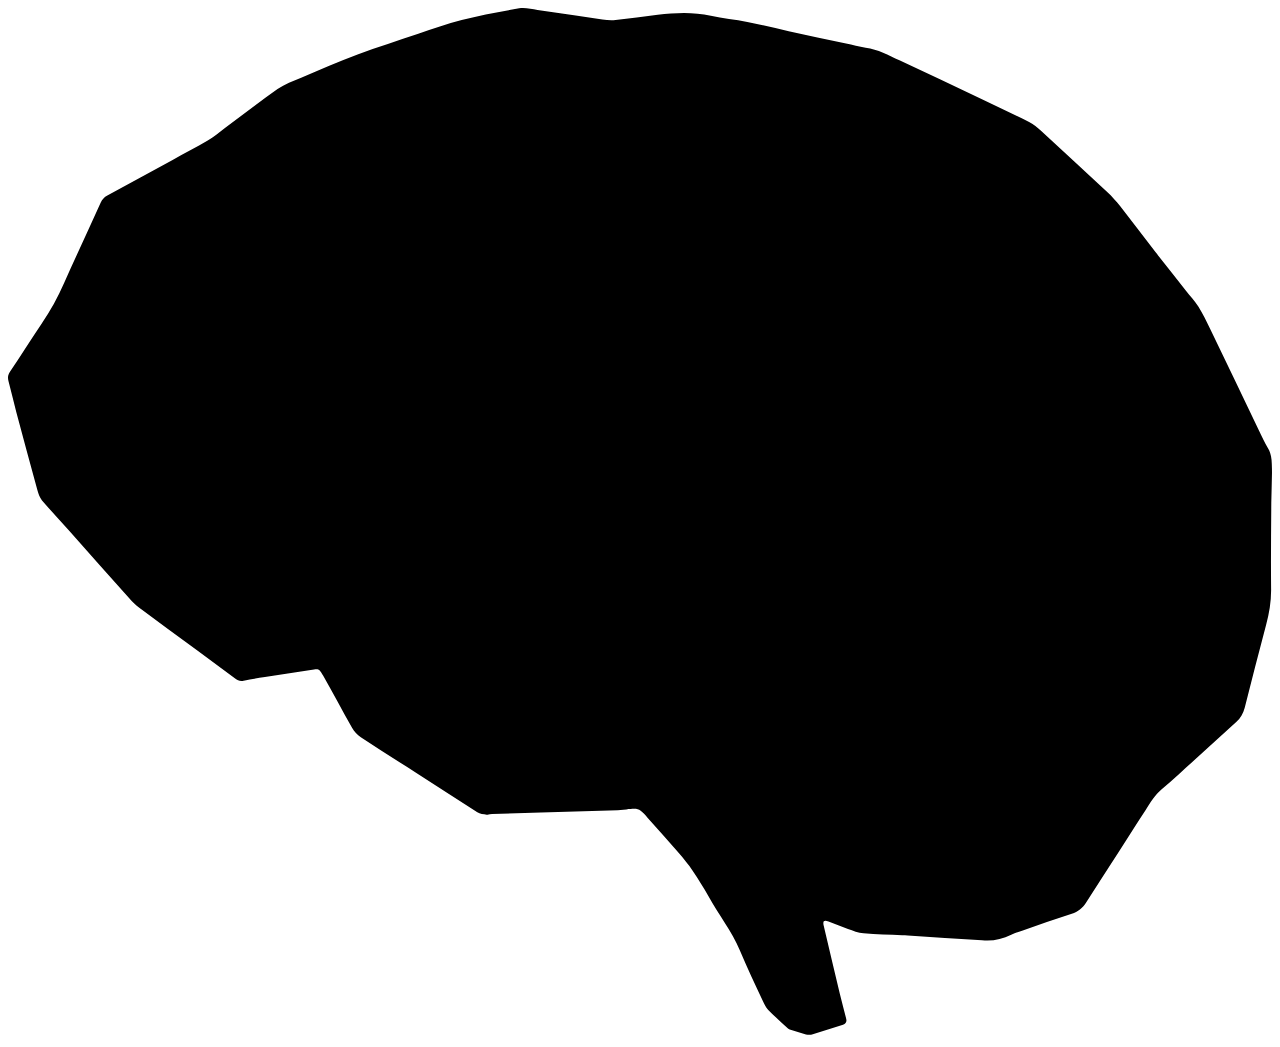
==== aMRI/dump/index.html @ 744f6b7a "started aMRI" ====
<!DOCTYPE html>
<html lang="en">
  <head>
    <meta charset="UTF-8" />
    <meta name="viewport" content="width=device-width, initial-scale=1.0" />
    <title>Document</title>
    <link rel="stylesheet" href="css/style.css" />
    <script src="js/script.js"></script>
  </head>
  <body>
    <div id="aMRI-prompt-container">
      <!-- <form action="/action_page.php" method="get" id="aMRI-prompt-form">
        <label for="amri-prompt">How are you feeling today?</label>
        <input type="text" id="amri-prompt" name="amri-prompt" />
        <input type="submit" value="Submit" />
      </form> -->
    </div>
    <div id="aMRI-canvas-prompt-container"></div>

    <div id="aMRI-canvas">
      <div id="svg-brain-container">
        <?xml version="1.0" encoding="UTF-8"?>
        <svg
          id="svg-brain"
          id="Layer_1"
          data-name="Layer 1"
          xmlns="http://www.w3.org/2000/svg"
          preserveAspectRatio="xMidYMid meet"
          viewBox="0 0 999.62 812"
          height="100%"
          width="100%"
        >
          <g id="_8nF1Rr" data-name="8nF1Rr">
            <g>
              <path
                class="cls-1"
                d="m770.26,737.24c-19.58-1.26-39.17-2.52-58.75-3.77-1.43-.09-2.87-.09-4.3-.15-10.21-.46-20.45-.66-30.63-1.53-4.17-.36-8.28-2-12.3-3.4-5.19-1.81-10.22-4.08-15.41-5.91-3.63-1.28-4.61-.33-3.76,3.31,4.18,17.82,8.37,35.63,12.63,53.43,1.61,6.71,3.41,13.37,5.13,20.06.61,2.36-.08,3.97-2.51,4.74-7.96,2.54-15.88,5.19-23.87,7.6-1.69.51-3.73.52-5.44.09-4.33-1.08-8.57-2.52-12.83-3.86-.57-.18-1.15-.51-1.59-.92-5.23-4.89-10.57-9.67-15.57-14.78-1.8-1.84-2.99-4.4-4.1-6.8-6.13-13.31-12.45-26.55-18.14-40.04-6.48-15.36-16.9-28.34-24.85-42.81-3.82-6.96-8.08-13.69-12.53-20.27-3.31-4.89-7.06-9.51-10.93-13.98-8.03-9.25-16.33-18.25-24.4-27.46-6.93-7.91-6.95-7.98-17.16-7-4.47.43-8.95.82-13.44.96-18,.56-36.01.99-54.02,1.51-12.89.37-25.78.81-38.66,1.25-1.42.05-2.88.62-4.24.41-2.53-.39-5.37-.59-7.43-1.89-16.05-10.14-31.93-20.56-47.9-30.83-14.75-9.49-29.61-18.79-44.25-28.45-2.78-1.83-5.27-4.64-6.93-7.55-7.8-13.66-15.15-27.57-22.9-41.26-3.27-5.78-3.55-5.44-9.78-4.4-12.04,2.01-24.14,3.73-36.2,5.61-5.63.88-11.32,1.55-16.84,2.88-2.84.69-4.7-.18-6.73-1.69-10.31-7.66-20.62-15.32-30.96-22.94-14.95-11.01-29.96-21.93-44.85-33.02-2.77-2.06-5.27-4.56-7.58-7.14-15.94-17.83-31.77-35.76-47.67-53.61-7.2-8.09-14.66-15.95-21.67-24.2-1.87-2.2-2.89-5.32-3.68-8.2-5.66-20.58-11.2-41.19-16.69-61.82-2.14-8.05-3.97-16.19-6.13-24.23-.74-2.77-.53-4.94,1.15-7.45,8.4-12.55,16.33-25.41,24.88-37.85,7.09-10.31,12.96-21.17,18.03-32.59,9.43-21.23,19.37-42.24,28.89-63.44,1.2-2.67,2.77-4.28,5.21-5.6,17.23-9.31,34.42-18.72,51.61-28.11,9.28-5.07,18.68-9.95,27.79-15.32,4.72-2.78,8.93-6.42,13.35-9.71,13.93-10.36,27.62-21.05,41.86-30.96,5.6-3.9,12.31-6.29,18.68-8.99,14.81-6.28,29.57-12.73,44.62-18.38,15.83-5.94,31.96-11.1,48-16.46,11.39-3.81,22.69-8.03,34.32-10.91,14.99-3.72,30.22-6.61,45.46-9.16,4.65-.78,9.71.57,14.55,1.24,10.07,1.4,20.12,2.98,30.17,4.5,7.04,1.07,14.07,2.28,21.13,3.18,3.43.44,6.98.74,10.4.36,11.14-1.25,22.22-3,33.35-4.26,14.01-1.58,27.95-2.44,41.97.91,9.48,2.27,19.31,2.97,28.9,4.86,10.96,2.16,21.81,4.9,32.73,7.29,15.09,3.3,30.21,6.52,45.31,9.77,5.16,1.11,10.27,2.63,15.49,3.25,9.78,1.17,18.12,5.96,26.75,9.98,21.67,10.09,43.25,20.38,64.85,30.64,12.72,6.04,25.46,12.03,38.05,18.33,3.22,1.61,6.14,4.05,8.82,6.51,17.6,16.17,35.14,32.4,52.58,48.74,3.71,3.48,7.19,7.29,10.33,11.3,9.44,12.04,18.59,24.31,27.98,36.39,7.9,10.17,15.97,20.2,23.97,30.29,3.3,4.16,7.01,8.07,9.79,12.55,3.53,5.7,6.46,11.79,9.38,17.84,12.87,26.67,25.62,53.38,38.46,80.07,2.3,4.78,4.5,9.63,7.25,14.15,2.96,4.85,2.97,10.21,3.1,15.41.23,9.19-.42,18.41-.49,27.61-.15,22.75-.4,45.51-.15,68.26.11,9.72-1.43,19-3.93,28.32-5.84,21.8-11.4,43.68-16.94,65.57-1.15,4.53-3.24,8.25-6.72,11.39-15.02,13.57-29.94,27.24-44.93,40.85-4.69,4.26-9.38,8.52-14.23,12.58-5.27,4.41-8.6,10.31-12.32,15.84-6.83,10.16-13.2,20.62-19.82,30.92-9.16,14.26-18.45,28.45-27.51,42.77-2.75,4.35-6.27,7.07-11.23,8.67-13.18,4.23-26.22,8.89-39.3,13.41-2.88.99-5.83,1.88-8.59,3.15-7.38,3.39-14.94,5.44-23.15,4.39Z"
              />
              <path
                class="cls-3"
                d="m646.42,593.22c-48.72-42.66-97.67-84.33-145.7-127.04.2-.38.39-.75.59-1.13,78.77,13.28,157.55,26.55,237.39,40.01-9.69,11.22-20.63,20.02-30.55,29.81-9.98,9.85-20.28,19.39-30.48,29.02-10.24,9.67-20.53,19.28-31.25,29.33Z"
              />
              <path
                class="cls-3"
                d="m893.49,617.45c-3.63-.43-7.26-.9-10.9-1.27-10.74-1.12-21.48-2.27-32.24-3.27-7.12-.66-14.27-.98-21.39-1.65-10.76-1.01-21.5-2.21-32.26-3.27-5.47-.54-10.96-.97-16.44-1.43-10.99-.9-21.99-1.68-32.97-2.71-10.35-.97-20.67-2.25-31.01-3.31-4.87-.5-9.76-.81-14.65-1.19-7.53-.59-15.07-1.05-22.59-1.77-8.1-.78-16.17-1.79-24.59-2.74.56-2.35,2.33-3.73,3.87-5.19,6.51-6.21,13.09-12.36,19.64-18.54,14.73-13.89,29.5-27.75,44.17-41.71,7.12-6.77,14.09-13.69,21.03-20.65,1.59-1.59,2.64-1.87,4.59-.41,12.08,9.06,24.27,18,36.44,26.94,21.24,15.59,42.52,31.13,63.75,46.74,13.83,10.17,27.6,20.4,41.37,30.64,1.61,1.2,3.08,2.58,4.61,3.88-.14.3-.29.6-.43.9Z"
              />
              <path
                class="cls-3"
                d="m902.47,615.55c-50.4-37.08-99.87-73.46-150.46-110.68,7.44-1.5,13.64-2.78,19.86-4,22.55-4.43,45.1-8.9,67.67-13.23,20.39-3.9,40.81-7.61,61.21-11.45,3.41-.64,6.76-1.56,10.15-2.25,2.02-.41,3.11.4,2.96,2.63-.49,7.13-.83,14.26-1.43,21.38-.54,6.5-1.47,12.97-1.98,19.47-.64,8.14-.92,16.31-1.54,24.46-.6,7.93-1.52,15.83-2.16,23.75-.52,6.52-.82,13.05-1.24,19.58-.48,7.55-.92,15.1-1.52,22.63-.18,2.2-.85,4.35-1.54,7.71Z"
              />
              <path
                class="cls-3"
                d="m493.5,468.04c3.77,2.93,6.75,4.99,9.42,7.38,13.38,11.96,26.54,24.17,40.06,35.98,10.88,9.5,22.23,18.45,33.22,27.81,8.23,7.01,16.19,14.32,24.33,21.44,8.28,7.24,16.67,14.38,24.95,21.63,4.7,4.11,9.28,8.35,14.64,13.19-6.51,1.7-12.12,3.29-17.8,4.61-8.3,1.92-16.68,3.51-24.97,5.47-10.64,2.51-21.12,5.66-31.98,7.23-2.98.43-5.85,1.57-8.78,2.35-10.18,2.69-20.34,5.45-30.55,8.01-3.53.88-7.21,1.15-10.78,1.88-2.97.61-5.87,1.57-8.83,2.19-1.8.37-3.07-.08-3.23-2.44-.72-10.74-1.71-21.46-2.36-32.2-.65-10.8-.79-21.64-1.54-32.44-.88-12.6-2.22-25.16-3.3-37.74-.19-2.24,0-4.51-.16-6.75-.74-9.95-1.69-19.89-2.27-29.85-.32-5.46-.06-10.96-.06-17.73Z"
              />
              <path
                class="cls-3"
                d="m900,622.98c-1.36,2.63-2.05,4.29-3.01,5.78-11.48,17.84-23,35.66-34.49,53.49-4.64,7.2-9.23,14.44-13.88,21.63-2.43,3.75-2.95,3.84-6.8,1.66-11.92-6.73-23.89-13.38-35.77-20.19-17.01-9.75-33.93-19.65-50.93-29.41-16.28-9.34-32.64-18.57-48.94-27.88-9.76-5.57-19.45-11.27-29.22-16.81-3.26-1.85-5.66-5.29-9.98-5.29-.56,0-1.12-1.38-2.16-2.75,8.1-.71,15.38-.51,22.66.17,6.7.63,13.41,1.29,20.11,1.96,2.83.29,5.65.71,8.48.96,10.77.96,21.55,1.83,32.32,2.82,12.16,1.12,24.31,2.37,36.47,3.51,9.55.89,19.11,1.68,28.67,2.57,6.9.64,13.79,1.44,20.69,2.07,6.71.61,13.44,1,20.15,1.64,10.96,1.05,21.9,2.26,32.86,3.32,3.84.37,7.71.46,12.76.75Z"
              />
              <path
                class="cls-3"
                d="m277.16,451.61c-3.22.33-6.45.62-9.67,1-6.26.73-12.51,1.58-18.78,2.24-2.84.3-5.73.19-8.58.42-12.79,1.05-25.57,2.16-38.36,3.23-5.9.49-11.8.92-17.7,1.43-14.03,1.2-28.05,2.48-42.08,3.64-6.9.57-13.83.87-20.74,1.41-3.65.29-7.28.97-10.94,1.2-3.09.19-3.72-.48-3.13-3.49.62-3.19,1.64-6.3,2.57-9.42,5.46-18.33,11.01-36.63,16.38-54.98,4.01-13.68,7.76-27.43,11.71-41.13,1.23-4.28,2.74-8.49,4.41-13.59,11.96,8.82,23.07,17.94,34.39,26.77,11.26,8.78,22.47,17.62,33.71,26.43,11.4,8.95,22.82,17.86,34.19,26.85,11.14,8.81,22.31,17.58,33.6,26.2l-.99,1.79Z"
              />
              <path
                class="cls-3"
                d="m729.89,498.01c-14.2-2.36-28.4-4.75-42.6-7.09-13.25-2.18-26.52-4.21-39.75-6.48-18.04-3.09-36.04-6.35-54.07-9.51-14.21-2.49-28.42-5.01-42.66-7.36-13.06-2.16-26.14-4.15-39.22-6.15-4.22-.65-8.48-1.03-12.71-1.65-.94-.14-1.8-.74-3.04-1.28.94-1.42,1.56-2.67,2.46-3.69,9.34-10.54,18.66-21.11,28.13-31.54,8.22-9.05,16.65-17.91,24.94-26.91,3.18-3.45,6.1-7.15,9.36-10.53,2.68-2.78,3.77-2.76,6.85-.64,15.64,10.76,31.24,21.6,46.93,32.29,6.74,4.59,13.75,8.79,20.5,13.38,10.28,6.99,20.4,14.22,30.66,21.24,10.76,7.36,21.67,14.49,32.4,21.89,10.22,7.06,20.28,14.34,30.41,21.53.67.47,1.32.96,1.98,1.45-.19.35-.38.69-.57,1.04Z"
              />
              <path
                class="cls-3"
                d="m917.54,464.77c-23.16-57.43-45.77-113.49-68.34-169.58-.16-.41.34-1.09.54-1.69,12.9,5.73,25.66,11.42,38.45,17.07,15.87,7.01,31.78,13.94,47.64,20.97,17.89,7.92,35.76,15.9,53.62,23.87,2.68,1.2,2.88,1.81.99,4.6-3.66,5.4-7.51,10.68-11.24,16.04-17.86,25.65-35.7,51.31-53.55,76.97-2.43,3.5-4.85,7.01-8.13,11.75Z"
              />
              <path
                class="cls-3"
                d="m735.61,493.22c-55.2-37.6-110.4-75.2-165.92-113.02,4.05-4,8.54-6.17,12.92-8.53,10.59-5.71,21.12-11.53,31.74-17.2,8.22-4.4,16.54-8.61,24.79-12.96,3.07-1.62,6.03-3.43,9.07-5.09,4.2-2.29,5.07-2.11,7.27,1.81,2.19,3.9,4.22,7.88,6.32,11.83,7.46,14.01,14.94,28,22.36,42.03,5.71,10.8,11.33,21.64,17.01,32.46,8.15,15.52,16.36,31,24.45,46.55,3.67,7.05,7.13,14.2,10.69,21.31-.23.27-.47.55-.7.82Z"
              />
              <path
                class="cls-3"
                d="m486.84,465.19c.45,3.13,1.01,5.72,1.16,8.34,1.01,17.34,1.72,34.71,2.92,52.04,1.27,18.32,3.05,36.61,4.46,54.92.66,8.57.91,17.16,1.46,25.74.35,5.48.89,10.95,1.46,17.76-5.34-4.85-9.86-8.76-14.17-12.91-11.35-10.93-22.57-21.98-33.9-32.93-19.86-19.2-39.77-38.35-59.66-57.52-.59-.57-1.19-1.13-1.77-1.71-3.67-3.72-3.7-3.97.99-6.3,11.5-5.71,23.09-11.24,34.58-16.95,17.57-8.73,35.08-17.58,52.65-26.3,3.04-1.51,6.25-2.68,9.8-4.18Z"
              />
              <path
                class="cls-3"
                d="m555.92,214.75c33.89-21.81,67.26-43.3,101-65.02,20.24,41.14,40.23,81.79,60.8,123.59-9.18-1.65-16.32-5.69-24.01-7.94-7.77-2.28-15.18-5.78-22.8-8.61-7.62-2.83-15.33-5.43-22.97-8.23-7.46-2.73-14.86-5.62-22.31-8.37-7.64-2.82-15.32-5.53-22.97-8.31-7.65-2.79-15.29-5.63-22.93-8.43-7.6-2.78-15.22-5.55-23.81-8.68Z"
              />
              <path
                class="cls-3"
                d="m556.19,377.97c-60.78,15.17-120.04,29.96-180.56,45.06,1.93-3.08,3.09-5.17,4.47-7.1,11.41-15.93,22.85-31.85,34.32-47.73,10.52-14.57,21.11-29.1,31.65-43.66,1.91-2.64,3.58-5.47,5.65-7.97,2.47-2.97,2.74-2.9,6.09-.8,6.23,3.91,12.45,7.85,18.67,11.79,22.61,14.31,45.22,28.63,67.83,42.94,3.54,2.24,7.1,4.46,11.89,7.47Z"
              />
              <path
                class="cls-3"
                d="m272.59,324.7c-21.29-39.26-41.94-77.36-63.07-116.33,6.13-.6,11.29-1.15,16.47-1.6,9.14-.8,18.29-1.6,27.44-2.28,7.74-.57,15.49-.86,23.23-1.44,14.45-1.08,28.89-2.39,43.35-3.36,5.45-.37,10.95-.06,17.13-.06-6.02,14.53-14.06,27.7-21.01,41.4-7.03,13.83-14.22,27.58-21.38,41.34-7.14,13.72-14.33,27.41-22.14,42.34Z"
              />
              <path
                class="cls-3"
                d="m820.34,380.06c5.03-18.24,10.03-36.48,15.1-54.7,2.51-9.01,5.15-17.99,7.99-27.86,9.31,18.18,15.13,37.17,23.26,55.16,8.22,18.19,15.06,37,22.47,55.55,7.4,18.54,14.76,37.09,22.42,56.36-1.56-.36-2.61-.48-3.56-.84-12.58-4.76-25.16-9.52-37.72-14.35-15.78-6.07-31.54-12.19-47.31-18.3-3.75-1.45-7.51-2.87-11.24-4.38-3.65-1.48-3.96-2.11-2.8-6.05,1.08-3.7,2.39-7.34,3.45-11.05.44-1.54.53-3.18.78-4.77-.99-6.42,1.16-12.36,2.82-18.38.73-2.64,1.86-4.95,4.34-6.39Z"
              />
              <path
                class="cls-3"
                d="m267.35,327.55c-1.17.37-1.73.67-2.3.7-8.97.48-17.95.8-26.9,1.41-8.94.6-17.86,1.49-26.8,2.23-1.22.1-2.46.04-3.69.11-13.05.78-26.09,1.58-39.14,2.37-6.52.39-13.03.79-19.55,1.16-2.87.16-3.57-1.19-1.96-4.53,3.62-7.53,7.45-14.96,11.11-22.48,5.09-10.45,10.07-20.96,15.15-31.42,2.75-5.65,5.65-11.22,8.44-16.85,6.53-13.17,13.07-26.33,19.52-39.55,1.14-2.33,1.81-4.89,3.11-8.51,7.5,9.5,11.43,19.77,16.92,29.06,5.5,9.32,10.44,18.98,15.62,28.49,5.26,9.66,10.68,19.24,15.73,29.02,4.91,9.51,10.49,18.71,14.74,28.76Z"
              />
              <path
                class="cls-3"
                d="m792.22,421.92c1.61,1.2,3.21,2.42,4.84,3.61,3.17,2.31,3.31,2.86,1.04,5.76-4.64,5.93-9.35,11.81-14,17.74-6.69,8.5-13.38,17-20.01,25.55-5.37,6.91-10.65,13.91-16.02,20.82-1.76,2.27-2.5,2.15-3.79-.23-9.4-17.39-18.87-34.75-28.19-52.18-3.75-7.02-7.11-14.25-10.79-21.31-10.17-19.56-20.4-39.08-30.63-58.61-3.02-5.75-6.15-11.44-9.18-17.19-.91-1.73-1.63-3.57-3.07-6.77,10.35,6.47,19.39,12.15,28.47,17.78,6.73,4.17,13.57,8.17,20.25,12.43,3.08,1.97,5.75,4.59,8.84,6.53,4.61,2.88,9.44,5.41,14.18,8.1,19.86,8.2,35.54,23.22,54.25,33.28,1.95,1.05,2.68,3.02,3.82,4.69Z"
              />
              <path
                class="cls-3"
                d="m808.32,404.74c-1.5,4.39-2.99,8.78-4.69,13.76-4-4.15-6.2-8.93-8.68-13.48-8.19-15.04-16.3-30.12-24.42-45.2-3.96-7.35-7.85-14.74-11.85-22.07-8.51-15.59-17.09-31.15-25.61-46.75-1.44-2.63-2.67-5.37-4.25-8.57,4.84.22,8.84.34,12.83.59,13.24.83,26.49,1.67,39.72,2.59,10.78.75,21.55,1.57,32.32,2.46,7.31.61,14.61,1.37,21.91,2.11,3.43.35,3.83.87,2.93,4.27-2.42,9.04-4.92,18.05-7.41,27.06-4.33,15.67-8.69,31.34-13.03,47-.48,1.74-.93,3.49-1.39,5.24.28,7.16-1.63,13.91-3.43,20.75-1.01,3.85-2.47,7.21-4.95,10.22Z"
              />
              <path
                class="cls-3"
                d="m281.55,431.92c.54,4.62,1.08,9.24,1.79,15.32-23.27-18.4-45.35-35.98-67.57-53.39-22.12-17.33-44.36-34.49-66.17-52.89,4.92-.43,9.83-.9,14.75-1.29,10.16-.81,20.32-1.59,30.49-2.34,1.84-.14,3.69-.04,5.53-.12,9.99-.47,19.99-.89,29.98-1.48,10.79-.64,21.57-1.47,32.35-2.18,1.63-.11,3.29.1,4.91-.03,2.06-.17,3.02.78,3.3,2.7.18,1.21.49,2.39.63,3.6,1.64,14.36,3.29,28.72,4.85,43.09,1.01,9.31,1.87,18.64,2.8,27.95,2.2,4.87,1.9,10.06,1.95,15.2.02,1.97-.53,3.96.4,5.86Z"
              />
              <path
                class="cls-3"
                d="m665.3,150.87c42.96,13.61,85.93,27.21,129.66,41.06-6.34,7.4-12.03,14.01-17.71,20.64-9.02,10.53-18.02,21.08-27.06,31.6-7.58,8.81-15.21,17.58-22.82,26.37-.4.46-.8.93-1.23,1.37-1.63,1.68-2.76,1.18-3.72-.75-3.23-6.54-6.55-13.05-9.75-19.6-7.69-15.72-15.32-31.48-23-47.21-8.15-16.67-16.33-33.33-24.48-49.99-.35-.71-.55-1.49-.81-2.24.31-.42.61-.84.92-1.26Z"
              />
              <path
                class="cls-3"
                d="m547.3,676.25c32-24.37,63.51-48.36,95.05-72.33.74-.56,1.77-.75,2.55-1.06,1.85,8.63,3.77,16.91,5.39,25.26,1.9,9.75,3.43,19.58,5.31,29.34,2.08,10.76,4.36,21.48,6.59,32.21,1.82,8.75,3.78,17.47,5.45,26.24.44,2.31.07,4.78.07,7.22-1.12.06-1.79.3-2.3.1-6.43-2.51-13.31-4.33-19.12-7.89-4.77-2.93-9.77-4.82-14.82-6.81-7.56-2.99-15.17-5.88-22.78-8.72-12.57-4.69-25.19-9.25-37.74-13.99-4-1.51-7.8-3.52-11.76-5.13-3.72-1.52-7.52-2.82-11.89-4.45Z"
              />
              <path
                class="cls-3"
                d="m492.68,628.79c-15.12.41-30.25.77-45.37,1.24-11.45.36-22.9.85-34.34,1.29-9.6.37-19.19.84-28.79,1.08-5.37.13-5.49-.05-5.36-5.52.43-18.42.82-36.84,1.46-55.25.53-15.1,1.38-30.2,2.11-45.29.07-1.41.31-2.82.61-5.33,37.12,35.79,73.62,71,110.13,106.21-.15.52-.3,1.05-.45,1.57Z"
              />
              <path
                class="cls-3"
                d="m800.52,93.99c-45.46,15.6-90.93,31.21-136.89,46.98-.2-1.99-.67-3.24-.39-4.29,3.49-13.16,7.08-26.28,10.66-39.42,4.54-16.67,9.1-33.35,13.65-50.02.58-2.14,1.21-4.27,2.03-7.11,37.28,17.66,74.19,35.14,111.1,52.62l-.16,1.23Z"
              />
              <path
                class="cls-3"
                d="m518.94,82.33c1.17-1.33,1.73-2.18,2.48-2.79,11.18-9.22,22.38-18.43,33.6-27.6,11.22-9.16,22.47-18.28,33.72-27.41.63-.51,1.43-.83,2.03-1.37,1.89-1.71,3.29-1.1,4.47.82.85,1.39,1.78,2.74,2.49,4.2,6.06,12.46,12.05,24.95,18.11,37.41,3.92,8.05,7.93,16.06,11.87,24.1,6.66,13.59,13.33,27.17,19.93,40.79,1.21,2.5,2.11,5.14,3.33,8.17-1.51,0-2.38.24-3.02-.03-42.86-18.66-85.71-37.37-129-56.27Z"
              />
              <path
                class="cls-3"
                d="m348.54,195.95c7.68-3.85,15.34-7.7,23.02-11.53,11.7-5.83,23.41-11.63,35.11-17.45,5.46-2.72,10.89-5.51,16.39-8.16,2.67-1.29,3.14-.97,3.6,1.83,2.46,15.01,4.93,30.02,7.38,45.03,2.85,17.45,5.76,34.88,8.5,52.35,2.17,13.81,4.14,27.65,6.23,41.72-6.15-3.93-96.25-97.27-100.22-103.78Z"
              />
              <path
                class="cls-3"
                d="m739.25,382.72c-5.83-4.04-11.59-8.19-17.52-12.09-12.77-8.38-25.62-16.62-38.44-24.92-7.84-5.07-15.69-10.14-24.19-15.63,21.43-15.93,42.34-31.46,63.44-47.13,9.72,17.74,19.14,34.92,28.55,52.1,10.69,19.51,21.37,39.02,32.02,58.56.76,1.39,1.15,2.99,1.7,4.49.34.94.49,2,1.02,2.8,3.33,4.99,6.75,9.91,10.13,14.86-2.72,2.41-4.18,2.52-8,.4-4.84-2.69-8.74-6.75-13.55-9.45-9.97-5.62-19.38-12.12-29.06-18.19-2.47-1.55-4.7-3.21-6.11-5.81Z"
              />
              <path
                class="cls-3"
                d="m805.52,97.92c0,4.52.29,8.17-.05,11.77-1.51,15.81-3.2,31.6-4.81,47.39-.83,8.1-1.6,16.2-2.43,24.3-.45,4.39-1.72,5.39-6.03,4.09-7.41-2.24-14.72-4.82-22.1-7.13-14.76-4.62-29.55-9.11-44.3-13.76-11.07-3.49-22.08-7.15-33.13-10.71-8.11-2.62-16.23-5.2-25.82-8.26,46.86-16.11,92.4-31.76,138.68-47.67Z"
              />
              <path
                class="cls-3"
                d="m850.63,288.04c1.85-1.39,2.82-2.41,4.01-2.98,7.96-3.83,16-7.51,23.96-11.35,14.47-6.99,28.9-14.07,43.35-21.08,5.14-2.5,10.33-4.9,15.48-7.37,1.75-.84,2.66-.77,3.68,1.38,8.82,18.6,17.8,37.12,26.8,55.63,3.99,8.21,8.23,16.3,12.17,24.53,3.42,7.14,6.57,14.41,10.48,23.05-47.28-20.76-93.27-41.01-139.94-61.8Z"
              />
              <path
                class="cls-3"
                d="m769.75,730.74c-2.32,0-4.64,0-6.96,0-.82,0-1.63-.06-2.45-.09-10.61-.39-21.22-.67-31.82-1.19-15.47-.77-30.94-1.68-46.41-2.58-6.05-.35-7.38-1.28-8.58-7.19-2.02-9.93-3.66-19.94-5.56-29.9-1.21-6.37-2.63-12.71-3.88-19.08-2.07-10.55-4.05-21.11-6.13-31.66-1.73-8.74-3.59-17.45-5.29-26.19-.28-1.43-.04-2.95-.04-5.59,39.78,41.21,78.67,81.48,117.55,121.76-.14.57-.29,1.14-.43,1.71Z"
              />
              <path
                class="cls-3"
                d="m101.51,463.09c-1.81-1.08-3.07-1.49-3.83-2.34-21.59-24.2-43.13-48.45-65.27-73.35,2.24-1.31,3.97-2.6,5.91-3.41,16.94-7.13,33.9-14.19,50.87-21.25,14.3-5.94,28.6-11.86,42.91-17.77.73-.3,1.57-.35,2.82-.61,0,1.57.31,2.99-.05,4.23-5.71,19.76-11.54,39.48-17.27,59.23-3.68,12.71-7.21,25.46-10.87,38.18-1.57,5.44-3.31,10.84-5.22,17.1Z"
              />
              <path
                class="cls-3"
                d="m647.48,330.31c-4.49,2.57-8.13,4.74-11.84,6.75-12.16,6.6-24.35,13.16-36.54,19.71-9.13,4.91-18.28,9.78-27.42,14.67-.36.19-.71.43-1.09.55-6.41,2.07-5.58,4.25-9.03-3.09-6.25-13.27-12.19-26.69-18.29-40.04-5.33-11.65-10.73-23.28-16.08-34.92-2.39-5.18-4.75-10.38-7.12-15.57-.34-.74-.77-1.48-.88-2.26-.1-.74-.08-1.77.35-2.22.35-.36,1.49-.26,2.13,0,3.53,1.48,7.02,3.08,10.52,4.64,10.75,4.79,21.52,9.56,32.25,14.39,5.93,2.67,11.8,5.46,17.71,8.15,15.18,6.92,30.36,13.85,45.58,20.71,6.26,2.82,12.61,5.45,19.75,8.52Z"
              />
              <path
                class="cls-3"
                d="m136.47,330.59c-9.48-9.61-18.98-19.21-28.43-28.84-19.64-20.01-39.26-40.05-58.89-60.07-.57-.58-1.19-1.14-1.68-1.79-1.14-1.55-.59-2.72,1.06-3.34,1.9-.71,3.84-1.41,5.81-1.84,5.54-1.22,11.12-2.27,16.68-3.45,4.54-.97,9.07-1.99,13.59-3.06,12.78-3,25.56-6.02,38.33-9.08,2.77-.66,5.47-1.65,8.24-2.29,4.25-.99,5.08-.36,5.14,3.99.09,6.35.04,12.7.06,19.05.07,17.01.05,34.02.27,51.03.16,12.06.65,24.11.99,36.17.03,1.01,0,2.03,0,3.04-.4.16-.8.33-1.2.49Z"
              />
              <path
                class="cls-3"
                d="m347.28,204c32.96,34.15,65.93,68.3,99.91,103.51-11.3.49-21.2.9-31.1,1.36-17.75.84-35.49,1.69-53.24,2.59-2.44.12-4.86.64-7.29.76-2.38.12-3.79-.88-3.89-3.57-.19-4.89-.66-9.77-.95-14.66-.82-13.86-1.61-27.73-2.4-41.6-.1-1.84-.04-3.69-.11-5.53-.49-12.46-.98-24.92-1.51-37.38-.07-1.58-.4-3.15-.62-4.72l1.2-.75Z"
              />
              <path
                class="cls-3"
                d="m376.32,519.52c0,3.82.05,6.42,0,9.01-.45,20.02-.86,40.05-1.4,60.07-.29,10.82-.76,21.63-1.26,32.44-.12,2.62-.7,5.21-1.17,8.47-15.98-8.6-30.28-19.1-45.25-28.51-14.88-9.35-29.67-18.85-45.36-28.82,31.89-17.78,62.72-34.97,94.44-52.66Z"
              />
              <path
                class="cls-3"
                d="m380.1,427.35c57.98-14.43,115.11-28.65,172.24-42.88.25.39.5.78.76,1.17-2.94,3.4-5.83,6.85-8.83,10.19-12.3,13.66-24.64,27.3-36.98,40.93-5.35,5.91-10.84,11.68-16.07,17.7-2.21,2.55-4.31,2.77-7.45,1.84-15.61-4.59-31.28-8.99-46.97-13.29-17.07-4.68-34.18-9.17-51.27-13.78-1.56-.42-3.07-1.06-5.43-1.88Z"
              />
              <path
                class="cls-3"
                d="m5.98,295.62c42.56,14.46,83.85,28.49,125.78,42.74-3.98,3.75-8.49,4.45-12.49,6.16-14.79,6.31-29.6,12.58-44.45,18.77-9.78,4.08-19.64,7.97-29.43,12.01-4.15,1.71-8.19,3.66-12.33,5.4-3.22,1.35-4.05.87-5-2.69-6.11-22.98-12.2-45.97-18.32-68.95-1.08-4.04-2.26-8.06-3.77-13.43Z"
              />
              <path
                class="cls-3"
                d="m369.97,418.8c-1.1-6.17-2.21-12.33-3.31-18.5-2.32-13-4.66-25.99-6.95-38.99-.46-2.6-.64-5.24-1.09-7.84-1.78-10.36-3.69-20.71-5.4-31.08-.81-4.9,0-5.18,5.02-5.32,10.59-.3,21.17-1.06,31.75-1.65.81-.05,1.61-.3,2.41-.33,14.5-.55,28.99-1.06,43.49-1.64,3.41-.13,6.81-.46,11.36-.78-1.64,2.83-2.66,4.97-4.01,6.88-8.12,11.47-16.27,22.92-24.51,34.3-9.08,12.55-18.29,25-27.42,37.52-6.7,9.19-13.34,18.41-20.01,27.62-.45-.06-.9-.12-1.35-.18Z"
              />
              <path
                class="cls-3"
                d="m847.57,281.67c1.49-7.38,2.74-13.71,4.06-20.04,1.98-9.53,3.89-19.07,6.02-28.57,2.27-10.1,4.86-20.14,7.14-30.24,1.83-8.11,3.32-16.3,5.1-24.43,1.25-5.71,2.74-11.36,4.37-18.08,2.02,2.05,3.66,3.46,4.99,5.13,7.77,9.71,15.48,19.48,23.17,29.25,2.01,2.56,3.87,5.24,5.84,7.83,3.09,4.05,6.19,8.08,9.33,12.09,5.87,7.5,11.77,14.97,17.63,22.48,1.47,1.88.32,3.01-1.32,3.84-4.2,2.12-8.39,4.24-12.63,6.28-13.04,6.29-26.1,12.55-39.14,18.82-8.75,4.21-17.48,8.49-26.27,12.62-2.38,1.12-4.95,1.82-8.29,3.02Z"
              />
              <path
                class="cls-3"
                d="m374.75,514.2c-4.27,2.43-7.42,4.27-10.61,6.04-19.98,11.07-39.96,22.12-59.94,33.18-6.96,3.85-13.9,7.76-20.91,11.53-.92.5-2.3.6-3.29.3-.39-.11-.51-1.84-.41-2.8,1.09-11.35,2.3-22.68,3.36-34.03,1.23-13.2,2.4-26.41,3.51-39.63.58-6.91.92-13.85,1.49-20.76.25-2.97.8-5.92,1.34-9.79,28.74,18.82,56.64,37.08,85.46,55.95Z"
              />
              <path
                class="cls-3"
                d="m840.06,710.52c-3.96,1.46-6.55,2.43-9.16,3.37-15.1,5.44-30.2,10.91-45.32,16.28-3.53,1.25-5.99.63-8.89-2.73-7.27-8.43-15.51-16.03-23.3-24.02-11.14-11.43-22.2-22.93-33.33-34.37-16.54-17.01-33.11-33.98-49.65-50.99-1.34-1.37-2.5-2.91-3.04-5.27.87.3,1.81.48,2.59.93,56.29,32.02,112.57,64.06,170.09,96.81Z"
              />
              <path
                class="cls-3"
                d="m730.66,276.38c1.69-2.6,2.81-4.81,4.37-6.63,10.61-12.39,21.32-24.68,31.98-37.03,9.73-11.27,19.45-22.55,29.16-33.83,2.09-2.43,3.04-2.5,4.44.27,1.82,3.6,3.26,7.38,4.91,11.07,8.66,19.33,17.33,38.66,26.01,57.98,1.83,4.08,3.79,8.1,5.57,12.2,1.22,2.82.64,3.84-2.46,3.66-10.77-.61-21.54-1.39-32.3-2.17-5.08-.37-10.15-.98-15.24-1.3-8.97-.58-17.95-1.03-26.92-1.53-7.94-.44-15.89-.82-23.83-1.34-1.59-.1-3.15-.73-5.68-1.35Z"
              />
              <path
                class="cls-3"
                d="m714.12,282.1c-4,3.12-7.27,5.74-10.62,8.26-12.7,9.56-25.41,19.11-38.16,28.61-3.43,2.55-6.95,5-10.56,7.28-.82.52-2.38.51-3.31.09-12.49-5.57-24.91-11.31-37.39-16.9-12.62-5.65-25.31-11.15-37.93-16.8-9.87-4.42-19.68-8.99-29.54-13.44-5.7-2.57-11.46-5.04-16.91-8.68,4.58.34,9.16.7,13.75,1.03,7.13.51,14.26,1.1,21.4,1.45,11.84.58,23.68.93,35.52,1.52,14.07.71,28.13,1.6,42.19,2.37,9.17.5,18.36.86,27.53,1.41,10.99.67,21.98,1.5,32.97,2.22,2.25.15,4.52-.05,6.76.14,1.12.1,2.19.71,4.31,1.44Z"
              />
              <path
                class="cls-3"
                d="m131.59,470.08c14.21-1.33,28.42-2.72,42.63-3.99,14-1.25,28.02-2.3,42.02-3.62,9.71-.92,19.38-2.36,29.09-3.22,8.87-.79,17.78-1.09,26.68-1.64,2.02-.13,4.02-.46,6.04-.58.71-.04,1.91.06,2.06.43.25.63.06,1.65-.31,2.29-4.33,7.39-8.73,14.73-13.09,22.1-5.71,9.64-11.46,19.26-17.05,28.96-2.8,4.86-3.32,5.33-8.58,3.56-12.35-4.15-24.64-8.48-36.96-12.68-20.41-6.97-40.83-13.9-61.24-20.86-.55-.19-1.02-.61-1.53-.92-4.46-1.85-8.75-4.12-13.51-5.22-1.56-.36-3.71-.66-3.65-2.61.08-2.56,2.46-1.25,3.84-1.51,1.17-.23,2.45.18,3.58-.49Z"
              />
              <path
                class="cls-3"
                d="m906.11,469.17c-3.32.87-5.26,1.51-7.24,1.89-47.3,9.12-94.61,18.21-141.93,27.27-.75.14-1.57-.13-2.53-.22.03-.78-.16-1.49.12-1.85,5.54-7.3,11.13-14.57,16.73-21.82,5.47-7.09,10.97-14.16,16.44-21.25,5.34-6.94,10.68-13.88,15.97-20.87,1.39-1.84,2.83-1.77,4.81-.97,6.97,2.82,13.99,5.49,21.02,8.17,23.43,8.92,46.87,17.81,70.3,26.74,1.68.64,3.27,1.5,6.32,2.93Z"
              />
              <path
                class="cls-3"
                d="m656.94,137.58c-2.42-4.93-4.19-8.55-5.97-12.17-8.26-16.79-16.58-33.55-24.77-50.38-4.55-9.34-8.82-18.81-13.35-28.15-3.44-7.09-7.1-14.08-10.66-21.12-.55-1.09-1.44-2.19-1.46-3.3-.01-.7,1.39-2.11,1.99-2.03,2.81.39,5.55,1.24,8.34,1.83,15.71,3.33,31.44,6.62,47.15,9.95,7.35,1.56,14.68,3.17,22.01,4.8,2.87.64,3.47,1.47,2.71,4.6-2.11,8.68-4.37,17.33-6.55,25.99-2.08,8.27-3.98,16.58-6.24,24.8-3.28,11.94-6.79,23.82-10.23,35.72-.78,2.69-1.67,5.36-2.96,9.45Z"
              />
              <path
                class="cls-3"
                d="m672.79,273.12c-15.28-.82-30.57-1.71-45.86-2.45-12.04-.59-24.09-.9-36.12-1.52-13.63-.7-27.24-1.6-40.87-2.4-6.71-.4-13.42-.71-20.13-1.19-3.83-.28-7.64-.81-11.35-1.22-.12-.75-.37-1.27-.21-1.49,7.61-10.33,15.25-20.64,22.89-30.94,2.54-3.43,5.08-6.87,7.64-10.29,1.37-1.83,2.98-2.34,5.28-1.49,4.95,1.82,10.05,3.25,15.01,5.03,12.46,4.49,24.88,9.05,37.3,13.65,11.84,4.39,23.62,8.94,35.49,13.28,10.88,3.97,21.87,7.64,32.72,11.66,5.65,2.09,11.12,4.66,16.67,7.01,1.19,2.38-.29,2.96-2.16,2.89-5.44-.2-10.91.67-16.31-.52Z"
              />
              <path
                class="cls-3"
                d="m282.87,401.03c-2.06-20.22-4.13-40.45-6.29-61.66,2.14,1.63,3.65,2.52,4.84,3.72,12.21,12.31,24.35,24.7,36.55,37.02,9.78,9.87,19.64,19.67,29.43,29.54,4.31,4.34,8.58,8.71,12.8,13.13,2.32,2.43,2.09,3.65-1.17,4.78-7.5,2.6-15.03,5.1-22.6,7.48-15.54,4.87-31.11,9.62-47.13,14.57-1.03-6.36-2.05-12.71-3.07-19.06-2.8-9.65-2.25-19.68-3.36-29.52Z"
              />
              <path
                class="cls-3"
                d="m481.06,461.54c-24.63,12.19-48.77,24.14-72.9,36.09-6.76,3.35-13.51,6.71-20.27,10.05-5.4,2.67-5.7,2.39-6.53-3.87-1.85-13.94-3.91-27.85-5.76-41.78-1.15-8.7-2.21-17.42-3.06-26.16-.4-4.08.66-4.65,4.59-3.55,15.49,4.35,30.97,8.72,46.49,12.95,18.66,5.09,37.35,10.05,56.03,15.09.33.09.58.47,1.41,1.18Z"
              />
              <path
                class="cls-3"
                d="m507.96,266.38c-13.48,9.85-26.64,19.45-39.77,29.07-2.97,2.17-5.8,4.53-8.81,6.63-1.08.75-2.78,1.66-3.7,1.28-.89-.37-1.41-2.25-1.63-3.54-1.26-7.61-2.4-15.24-3.56-22.87-1.71-11.23-3.37-22.47-5.1-33.7-2.53-16.48-4.99-32.97-7.67-49.42-1.24-7.59-2.98-15.11-4.39-22.67-.26-1.37-.04-2.83-.04-5.65,13.71,16.87,25.22,34,37.56,50.48,12.43,16.6,24.61,33.39,37.11,50.39Z"
              />
              <path
                class="cls-3"
                d="m919.14,479.44c1.56,1.83,2.59,2.78,3.33,3.93,4.62,7.19,9.12,14.47,13.78,21.64,7.98,12.29,16.06,24.51,24.06,36.79,2.77,4.25,5.42,8.58,8.15,12.85,1.43,2.25,1.17,4.03-.88,5.9-9.33,8.52-18.52,17.18-27.83,25.72-9.02,8.28-18.12,16.47-27.21,24.67-.71.64-1.61,1.07-3.15,2.09,0-4.81-.24-8.83.05-12.82.58-7.92,1.6-15.8,2.17-23.71.98-13.82,1.69-27.66,2.63-41.48.72-10.57,1.55-21.13,2.47-31.68.67-7.64,1.56-15.27,2.45-23.9Z"
              />
              <path
                class="cls-3"
                d="m127.02,330.87c-4.73-1.63-9.46-3.25-14.19-4.88-12.68-4.35-25.35-8.78-38.06-13.04-8.99-3.01-18.09-5.68-27.06-8.72-10.19-3.45-20.29-7.15-30.45-10.71-1.91-.67-3.93-1.05-5.8-1.82-3.03-1.25-3.87-3.67-2.09-6.33,7.02-10.48,14.17-20.86,21.18-31.34,2.13-3.19,3.97-6.58,5.98-9.84,2.09-3.39,3.24-3.75,6.17-1.1,4.24,3.84,8.23,7.97,12.24,12.07,1.7,1.74,3.08,3.8,4.78,5.54,14,14.28,28.02,28.52,42.07,42.75,3.01,3.05,6.23,5.89,9.21,8.97,5.59,5.79,11.06,11.69,16.59,17.55-.19.3-.38.6-.57.9Z"
              />
              <path
                class="cls-3"
                d="m340.35,205.99c.55,7.35,1.11,13.4,1.43,19.46.6,11.43.98,22.87,1.58,34.29.75,14.26,1.61,28.52,2.47,42.77.15,2.44.55,4.86.77,7.29.19,2.22-.86,3.22-3.1,3.66-13.34,2.65-26.65,5.47-39.98,8.17-7.36,1.49-14.74,2.86-22.12,4.25-.77.14-1.59.02-3.32.02,20.78-40.02,41.25-79.43,62.28-119.92Z"
              />
              <path
                class="cls-3"
                d="m993.87,367.28c0,6.11.01,12.23,0,18.34-.03,13.32.03,26.65-.14,39.97-.17,13.5-.65,27-.8,40.5-.03,3-1.05,3.89-3.95,3.79-15.14-.53-30.28-.83-45.41-1.39-6.48-.24-12.95-.93-20.28-1.48,4.15-7.53,9.2-13.82,13.6-20.49,4.49-6.8,9.33-13.37,13.98-20.07,4.65-6.7,9.21-13.45,13.86-20.15,4.65-6.7,9.2-13.48,14.08-20.01,4.78-6.4,8.67-13.49,15.07-19.01Z"
              />
              <path
                class="cls-3"
                d="m277.18,332.64c3.97-1.12,6.45-2,9.01-2.5,13.58-2.67,27.2-5.2,40.78-7.88,5.19-1.02,10.32-2.36,15.49-3.44,4.13-.86,4.65-.5,5.61,3.78.8,3.54,1.56,7.11,2.13,10.69,2.21,13.82,4.23,27.68,6.53,41.48,1.66,10.02,3.68,19.99,5.46,29.99.74,4.17,1.28,8.38,2.13,14.01-2.59-2.07-4.22-3.13-5.55-4.49-7.83-8.05-15.51-16.23-23.38-24.24-11.47-11.67-22.98-23.3-34.61-34.82-7.39-7.32-15.02-14.39-23.61-22.6Z"
              />
              <path
                class="cls-3"
                d="m505.68,85.15c-3.01,2.64-5.97,5.35-9.05,7.91-8.8,7.31-17.7,14.48-26.45,21.84-7.63,6.42-15.03,13.13-22.68,19.52-4.68,3.91-9.63,7.52-14.51,11.19-2.12,1.6-3.32,1.01-3.66-1.55-2.38-17.75-4.81-35.5-7.15-53.26-1.01-7.66-1.96-15.34-2.7-23.03-.38-3.92.64-4.64,4.61-3.74,4.95,1.12,9.89,2.33,14.81,3.57,17.54,4.4,35.07,8.87,52.62,13.22,4.51,1.12,9.11,1.91,13.66,2.86.16.49.33.99.49,1.48Z"
              />
              <path
                class="cls-3"
                d="m413.18,63.79c4.13,28.99,7.95,56.53,11.58,85.36-29.6-9.93-57.78-20.23-87.35-30.31,25.36-18.42,49.84-36.22,75.77-55.05Z"
              />
              <path
                class="cls-3"
                d="m554.6,370.29c-31.87-19.93-63.73-39.87-96.05-60.09,1.49-1.49,2.48-2.76,3.72-3.68,14.58-10.75,29.19-21.45,43.81-32.16,3.97-2.91,4.76-2.71,6.73,1.51,7.76,16.58,15.61,33.13,23.28,49.76,5.97,12.94,11.73,25.97,17.55,38.97.72,1.62,1.21,3.34,1.81,5.02-.28.22-.57.45-.85.67Z"
              />
              <path
                class="cls-3"
                d="m868.7,159.28c-8.81,39.88-17.34,78.49-26.13,118.31-1.53-2.2-2.49-3.18-3.01-4.36-7.6-17.14-15.1-34.33-22.71-51.47-3.97-8.95-7.93-17.91-12.29-26.67-1.34-2.68-.64-3.51,1.55-4.63,8.18-4.19,16.3-8.5,24.45-12.75,10.51-5.48,21.01-10.98,31.57-16.37,1.66-.85,3.61-1.15,6.57-2.05Z"
              />
              <path
                class="cls-3"
                d="m439.9,162.73c10.38,5.19,20.63,10.66,31.17,15.49,11.47,5.25,22.5,11.41,33.78,16.99,12.32,6.1,24.49,12.7,36.74,19.06,2.58,1.34,3.03,3.56,1.11,6.14-5.2,7.04-10.54,13.98-15.76,21.01-3.03,4.08-5.91,8.27-8.85,12.41-.83,1.16-1.57,2.39-2.49,3.47-3.73,4.38-4.05,4.41-7.55-.33-11.63-15.74-23.23-31.5-34.79-47.29-10.09-13.79-20.1-27.64-30.19-41.43-1.18-1.62-2.64-3.04-3.97-4.55.26-.33.53-.65.79-.98Z"
              />
              <path
                class="cls-3"
                d="m143.54,323.37c-.23-1.9-.66-3.79-.67-5.69-.19-19.03-.23-38.06-.47-57.08-.16-12.45-.57-24.9-.85-37.36-.04-1.64.1-3.28.01-4.91-.15-2.84,1.09-4.01,3.95-4.15,5.69-.28,11.38-.74,17.05-1.3,10.94-1.09,21.86-2.33,32.79-3.44,1.15-.12,3.23,0,3.35.42.33,1.21.22,2.8-.33,3.96-6.56,13.8-13.18,27.57-19.87,41.31-8.56,17.58-17.19,35.13-25.8,52.69-2.58,5.25-5.2,10.48-7.8,15.72-.45-.06-.9-.12-1.34-.17Z"
              />
              <path
                class="cls-3"
                d="m441.9,155.68c.54-.19,1.08-.53,1.62-.56,9.59-.46,19.19-.89,28.78-1.31,11.23-.49,22.46-.83,33.68-1.47,10.16-.57,20.3-1.6,30.46-2.14,5.37-.28,5.39,0,6.61,5.22.18.78.35,1.59.39,2.39.48,9.99.85,19.98,1.44,29.97.31,5.27,1.09,10.52,1.48,15.79.16,2.1-.15,4.23-.27,6.78-35.37-18.02-70-35.66-104.63-53.29.15-.46.29-.92.44-1.38Z"
              />
              <path
                class="cls-3"
                d="m629.47,606.15c-8.43,6.63-16.81,13.33-25.3,19.88-7.68,5.93-15.47,11.72-23.23,17.55-5.37,4.03-10.82,7.95-16.13,12.05-5.62,4.33-11.1,8.84-16.68,13.22-5.05,3.96-6.58,4-10.74-.68-5.95-6.7-11.62-13.65-17.41-20.5-.79-.94-1.52-1.93-2.38-2.81-2.9-2.95-5.89-5.82-8.76-8.8-1.48-1.54-1.01-3.72.91-4.55.72-.31,1.6-.2,2.38-.38,10.25-2.43,20.47-4.95,30.74-7.29,8.08-1.84,16.24-3.34,24.32-5.21,6.9-1.6,13.72-3.55,20.59-5.27,4.33-1.08,8.69-2.01,13.03-3.01,6.29-1.44,12.57-3,18.89-4.28,3.08-.62,6.27-.73,9.41-1.08.12.38.24.77.35,1.15Z"
              />
              <path
                class="cls-3"
                d="m647.72,149.04c-32.2,20.77-63.32,40.84-94.73,61.1-.43-.83-1.22-1.66-1.27-2.53-.72-12.35-1.2-24.71-2.05-37.05-.39-5.63-1.4-11.23-2.2-16.83-.4-2.82.54-4.16,3.54-4.28,1.95-.08,3.91.35,5.86.29,4.87-.16,9.74-.65,14.61-.68,23.33-.17,46.65-.24,69.98-.32,1.61,0,3.23.16,6.26.32Z"
              />
              <path
                class="cls-3"
                d="m438.13,148.69c6.09-5.06,12.18-10.11,18.26-15.17,9.41-7.83,18.81-15.66,28.22-23.49,8-6.65,15.98-13.32,24.02-19.92,2.89-2.38,4.49-2.05,6.13,1.31,4.34,8.96,8.52,18.01,12.87,26.96,3.02,6.21,6.24,12.32,9.34,18.49,3.33,6.63,2.41,7.89-5.05,8.23-13.04.6-26.06,1.51-39.09,2.26-2.24.13-4.5,0-6.75.14-12.22.74-24.43,1.57-36.65,2.26-3.66.2-7.33.03-11,.03-.1-.37-.2-.73-.3-1.1Z"
              />
              <path
                class="cls-3"
                d="m132.64,211.27c-29.87,6.9-58.56,13.52-88.18,20.36.87-2.55,1.35-4.39,2.11-6.1,5.11-11.52,10.32-23,15.41-34.53,2.86-6.48,5.46-13.08,8.35-19.55,1.63-3.65,3.54-7.18,5.47-10.69,1.5-2.73,2.09-2.81,4.6-.61,2.14,1.89,4.09,4,6.13,6,9.6,9.43,19.17,18.9,28.84,28.26,4.4,4.26,9.01,8.28,13.49,12.46,1.01.94,1.83,2.09,3.81,4.39Z"
              />
              <path
                class="cls-3"
                d="m376.56,508.93c-28.27-18.47-55.2-36.07-83.03-54.26,12.25-5.59,24.53-8.12,36.32-12.05,11.96-3.98,24.02-7.68,36.61-11.69,3.32,25.6,6.6,50.99,10.1,78Z"
              />
              <path
                class="cls-3"
                d="m332.77,193.72c-2.05.22-3.18.37-4.31.46-9.56.77-19.11,1.6-28.68,2.29-7.94.57-15.9.85-23.83,1.44-15.05,1.12-30.08,2.47-45.14,3.5-5.28.36-10.61.06-16.92.06,2.83-2.79,5.15-5.13,7.53-7.42,8.42-8.07,16.83-16.14,25.3-24.16,5.19-4.91,10.49-9.71,15.69-14.61,1.5-1.42,2.91-2.04,4.89-.87,2.62,1.55,5.42,2.79,8.04,4.33,18.31,10.76,36.59,21.56,54.86,32.38.77.46,1.31,1.3,2.58,2.59Z"
              />
              <path
                class="cls-3"
                d="m345.27,190.97c-3.81-17.13-9.75-62.12-8.7-66.87,27.85,9.77,55.64,19.51,84.29,29.56-13.31,6.82-25.54,13.55-38.17,19.42-12.49,5.8-24.54,12.58-37.42,17.89Z"
              />
              <path
                class="cls-3"
                d="m641.84,142.14c-3.47,1.34-6.62,1.64-10.17,1.12-3.53-.52-7.24.39-10.88.42-12.9.11-25.8.1-38.7.15-10.03.04-20.08-.17-30.09.27-4.74.21-6.99-1.77-8.72-5.76-3-6.89-6.25-13.67-9.57-20.41-3.95-8.02-8.08-15.95-12.15-23.92-.28-.54-.83-1.03-.88-1.58-.07-.74-.02-1.8.43-2.19.46-.4,1.58-.43,2.24-.17,2.8,1.12,5.53,2.41,8.29,3.63,15.25,6.74,30.46,13.56,45.76,20.18,17.73,7.68,35.56,15.15,53.31,22.8,3.7,1.59,7.24,3.54,11.14,5.46Z"
              />
              <path
                class="cls-3"
                d="m992.42,475.73c-6.47,25.17-12.85,50.01-19.57,76.17-4.13-6.42-7.49-11.66-10.86-16.9-7.15-11.13-14.28-22.28-21.47-33.39-5.09-7.87-10.31-15.66-15.36-23.56-.67-1.06-.63-2.57-.92-3.88,1.16-.24,2.34-.72,3.49-.69,16.75.43,33.5.95,50.24,1.41,3.48.1,6.96.02,10.44.12,1.17.04,2.33.4,3.99.71Z"
              />
              <path
                class="cls-3"
                d="m811.7,100.07c2.55,2.09,3.86,3.05,5.04,4.15,15.69,14.61,31.35,29.24,47.03,43.86.45.42,1.01.71,1.43,1.15,2.24,2.33,2.07,3.68-.74,5.14-3.97,2.06-7.99,4.02-11.97,6.06-14.85,7.61-29.69,15.25-44.55,22.83-1.2.61-2.58.85-4.74,1.54,2.34-28.36,5.39-55.93,8.51-84.73Z"
              />
              <path
                class="cls-3"
                d="m507.45,78.73c-28.79-6.98-56.29-13.66-85.19-20.67,2.95-2.7,4.81-4.7,6.95-6.33,14.27-10.89,28.63-21.68,42.9-32.56,3.13-2.39,3.37-2.51,5.28,1.13,3.98,7.58,7.8,15.24,11.77,22.83,4.74,9.04,9.59,18.02,14.33,27.07,1.27,2.42,2.31,4.97,3.96,8.54Z"
              />
              <path
                class="cls-3"
                d="m334.83,113.56c-.51-3.27-1.2-5.8-1.25-8.35-.24-10.86-.2-21.73-.44-32.59-.11-5.09-.45-10.19-.98-15.26-.3-2.93.99-3.68,3.49-3.45,8.72.81,17.43,1.61,26.14,2.46,8.92.88,17.82,1.91,26.75,2.71,4.41.4,8.86.4,13.28.66.79.05,1.6.39,2.31.77.62.33,1.5.89,1.53,1.39.04.61-.54,1.48-1.11,1.89-5.95,4.29-11.96,8.48-17.92,12.75-13.42,9.62-26.81,19.27-40.23,28.89-3.46,2.48-6.97,4.9-11.57,8.13Z"
              />
              <path
                class="cls-3"
                d="m339.08,189.91c-6.54-3.72-11.71-6.55-16.77-9.55-15.08-8.93-30.11-17.93-45.16-26.9-1.69-1.01-4.69-1.9-4.8-3.06-.26-2.78,3.06-2.73,4.92-3.58,15.2-6.9,30.47-13.64,45.73-20.41.74-.33,1.52-.58,2.29-.85,4.65-1.6,4.91-1.23,5.5,3.65,1.3,10.68,2.87,21.32,4.33,31.98,1.24,9.04,2.49,18.08,3.96,28.72Z"
              />
              <path
                class="cls-3"
                d="m325.34,119.35c-4.24,1.97-7.85,3.72-11.51,5.35-13.97,6.2-27.96,12.37-41.94,18.55-.56.25-1.11.51-1.65.81-2.18,1.19-3.07.04-3.24-1.93-.43-5.08-.88-10.16-1.09-15.26-.59-14.09-1.07-28.18-1.57-42.27-.06-1.8,0-3.61,0-6.54,11.32,6.57,21.08,13.69,31.04,20.47,9.86,6.71,20.4,12.48,29.98,20.82Z"
              />
              <path
                class="cls-3"
                d="m253.12,78.42c-.9,1.5-1.73,3.05-2.71,4.5-9.26,13.65-18.56,27.28-27.81,40.93-1.82,2.69-3.58,5.43-5.25,8.22-1.39,2.33-2.86,2.33-5,.89-4.22-2.85-8.63-5.42-12.9-8.2-8.72-5.67-17.41-11.38-26.07-17.13-.8-.53-1.34-1.46-2.4-2.65,27.49-9.27,54.52-18.38,81.55-27.49.2.31.39.62.59.93Z"
              />
              <path
                class="cls-3"
                d="m328.07,113.83c-20.22-13.64-39.44-26.6-58.62-39.59-.4-.27-.5-.96-1.03-2.06,5.48-1.64,10.74-3.09,15.91-4.78,11.97-3.92,23.9-7.95,35.86-11.92.97-.32,1.98-.51,2.97-.73,3.55-.78,3.77-.66,3.89,3.1.54,16.74,1.05,33.49,1.52,50.23.04,1.58-.26,3.18-.49,5.74Z"
              />
              <path
                class="cls-3"
                d="m518.84,72.6c1.32-4.21,2.71-8.41,3.94-12.64,4.47-15.41,8.89-30.83,13.34-46.24.34-1.16.63-2.42,1.3-3.37.45-.63,1.62-1.24,2.34-1.12,9.41,1.51,18.79,3.18,28.19,4.76,4.4.74,8.82,1.34,13.21,2.1,2.1.36,4.16.93,6.91,1.56-23.08,19-45.51,37.46-67.95,55.92-.43-.32-.85-.64-1.28-.97Z"
              />
              <path
                class="cls-3"
                d="m511.77,74.71c-10.26-20.29-20.86-38.98-30.07-58.43,4.29-3.76,9.31-2.84,13.71-3.49,9.83-1.45,19.79-2.02,29.7-2.94.81-.08,1.63-.15,2.45-.16,3.55,0,3.99.53,3.12,3.89-1.07,4.12-2.11,8.25-3.29,12.33-4.07,14-8.16,28-12.34,41.97-.57,1.92-1.73,3.66-3.28,6.83Z"
              />
              <path
                class="cls-3"
                d="m141.9,206.03c-.21-2.44-.43-3.81-.43-5.17-.05-12.9-.06-25.79-.08-38.69,0-4.43.48-4.95,4.51-5.73,6.78-1.31,13.57-2.6,20.31-4.12,11.7-2.63,23.36-5.46,35.05-8.13,1.13-.26,2.36-.03,4.72-.03-21.62,20.88-42.52,41.05-64.08,61.87Z"
              />
              <path
                class="cls-3"
                d="m211.67,147.09c-1.12,7.42-2.03,13.41-2.92,19.39-1.17,7.82-2.26,15.66-3.53,23.47-.62,3.8-1.61,7.54-2.31,11.34-.38,2.03-1.68,2.59-3.47,2.73-10.14.84-20.28,1.62-30.41,2.58-5.26.5-10.48,1.37-15.72,2.02-1.72.22-3.45.3-6.64.56,4.63-4.6,8.19-8.2,11.83-11.72,15.26-14.78,30.53-29.54,45.84-44.27,1.89-1.82,4.03-3.37,7.33-6.1Z"
              />
              <path
                class="cls-3"
                d="m549.75,684.58c4.87,0,21.56,6.41,40.72,14.67,13.09,5.64,26.56,10.4,41.37,16.14-5.9,2.02-10.44,3.72-15.08,5.12-10.93,3.29-21.9,6.42-32.85,9.63-4.89,1.43-5.87,1.28-8.56-3.05-7.21-11.61-14.27-23.32-21.36-35.02-1.46-2.4-2.78-4.89-4.24-7.48Z"
              />
              <path
                class="cls-3"
                d="m234.29,518.83c-7.73,1.27-15.46,2.54-23.2,3.8-7.01,1.14-14.05,2.12-21.04,3.42-3.63.67-6.82.29-9.81-1.95-9.89-7.45-19.78-14.89-29.72-22.26-6.7-4.97-13.52-9.8-20.24-14.74-2.77-2.04-5.44-4.21-7.91-6.84,19.25,4.89,37.59,12.35,56.38,18.39,18.68,6,37.09,12.85,55.62,19.32-.03.29-.05.58-.08.87Z"
              />
              <path
                class="cls-3"
                d="m633.8,721.73c-10.21,20.34-20.09,40.07-30.78,60.65-1.68-2.36-2.78-3.51-3.42-4.87-5.71-12.15-11.36-24.33-16.96-36.54-1.67-3.65-1.49-3.98,2.63-5.27,10.85-3.38,21.81-6.42,32.55-10.1,4.97-1.71,9.77-3.72,15.98-3.87Z"
              />
              <path
                class="cls-3"
                d="m468.61,15.01c-17.06,13.01-33.66,25.66-50.71,38.66-.81-2.52-1.6-4.18-1.85-5.92-1.74-12.05-3.43-24.11-5.01-36.18-.72-5.48-.05-6.11,5.4-5.31,16.67,2.45,33.34,4.97,50,7.5.54.08,1.02.57,2.17,1.25Z"
              />
              <path
                class="cls-3"
                d="m258.93,82.98c.15,1.97.38,3.95.42,5.92.13,6.76-.01,13.53.33,20.27.48,9.35,1.51,18.68,1.95,28.03.37,7.84,1.81,9.34-7.77,7.03-9.69-2.33-19.45-4.39-29.16-6.61-1.12-.26-2.17-.84-4.1-1.61,12.37-18.23,24.45-36.03,36.53-53.83.6.27,1.2.53,1.79.8Z"
              />
              <path
                class="cls-3"
                d="m282.63,468.27c-2.53,30.36-5.06,60.72-7.65,91.78-1.25-.91-2.42-1.34-2.89-2.16-4.25-7.43-8.39-14.92-12.52-22.42-2.36-4.28-4.55-8.66-7-12.88-1.14-1.97-1.23-3.69-.09-5.62,6.3-10.7,12.55-21.41,18.83-32.12,2.57-4.38,5.13-8.77,7.74-13.13.8-1.34,1.72-2.6,2.58-3.89l.99.45Z"
              />
              <path
                class="cls-3"
                d="m136.17,205.63c-2.59-2.13-4.69-3.64-6.53-5.42-5.88-5.67-11.61-11.5-17.49-17.17-7.64-7.36-15.38-14.61-23.04-21.94-1.44-1.38-2.72-2.92-4.31-4.63,7.22,0,13.93-.14,20.63.04,8.15.22,16.29.76,24.44,1.06,6.21.22,6.27.15,6.28,6.05.03,13.68.01,27.35.01,42.02Z"
              />
              <path
                class="cls-3"
                d="m208.08,137.28c-21.61,4.83-42.36,9.46-64.05,14.3.81-2.29,1.21-3.97,1.95-5.46,5.83-11.65,11.72-23.26,17.59-34.88,1.13-2.23,2.08-2.42,4.9-.65,4.64,2.93,9.26,5.91,13.83,8.94,7.14,4.73,14.26,9.5,21.36,14.3,1.31.88,2.49,1.94,4.41,3.45Z"
              />
              <path
                class="cls-3"
                d="m403.77,55.14c-22.85-2.41-45.69-4.82-69.35-7.32,6.2-8.48,11.76-16.5,17.82-24.13,1.78-2.24,2.37-6.68,6.01-6.18,2.48.34,4.73,2.85,6.92,4.6,8.12,6.51,16.17,13.11,24.26,19.65,3.32,2.69,6.71,5.3,10.03,8,1.71,1.39,3.31,2.92,4.96,4.38-.22.33-.43.65-.65.98Z"
              />
              <path
                class="cls-3"
                d="m258.85,150.97c-16.6,15.59-32.21,31.12-49.63,45.32,1.78-10.51,3.6-21.01,5.34-31.53.96-5.8,1.61-11.65,2.69-17.43.93-5.01,1.69-5.51,6.32-4.51,9.5,2.05,18.98,4.25,28.46,6.41,1.93.44,3.85.98,6.83,1.74Z"
              />
              <path
                class="cls-3"
                d="m607.84,784.53c10.27-20.04,20.33-39.68,30.97-60.47,1.68,6.03,3.2,10.88,4.35,15.82,2.44,10.46,4.58,21,7.08,31.45.64,2.68-.33,3.95-2.56,4.51-6.11,1.53-12.28,2.82-18.39,4.34-5.51,1.37-10.97,2.96-16.49,4.31-1.32.32-2.79.05-4.97.05Z"
              />
              <path
                class="cls-3"
                d="m87.73,149.44c22.46-12.23,44.91-24.47,67.42-36.73,1.77,2.69-.59,3.71-1.28,5.15-4.92,10.31-10.04,20.53-14.89,30.88-1.42,3.02-3.17,4.09-6.6,3.9-14.77-.82-29.56-1.33-44.34-1.95-.1-.42-.21-.83-.31-1.25Z"
              />
              <path
                class="cls-3"
                d="m411.19,52.35c-16.1-13.07-31.05-25.2-46.54-37.77,1.67-.84,2.63-1.59,3.71-1.82,10.74-2.26,21.48-4.5,32.24-6.6,3.37-.66,4.31.34,5.07,5,1.3,8.02,2.57,16.04,3.68,24.09.72,5.19,1.13,10.42,1.84,17.11Z"
              />
              <path
                class="cls-3"
                d="m291.93,36.81c18.52-6.13,37.03-12.27,55.55-18.4l.71,1.08c-3.4,4.69-6.79,9.39-10.2,14.07-2.39,3.28-4.97,6.43-7.17,9.84-1.85,2.86-4.04,3.54-7.26,2.69-8.04-2.11-16.14-4.01-24.22-5.98-2.48-.61-4.97-1.19-7.46-1.78.02-.5.03-1.01.05-1.51Z"
              />
              <path
                class="cls-3"
                d="m180.57,95.36c4.93-3.75,9.3-7.08,13.67-10.41,6.01-4.57,12.12-9.01,17.98-13.76,3.77-3.06,7.25-5.02,12.57-3.65,7.61,1.95,15.49,2.85,23.69,4.27-4.42,3.22-59.32,22.21-67.91,23.54Z"
              />
              <path
                class="cls-3"
                d="m316.94,50.28c-2.23,1.2-3.37,2.04-4.65,2.46-9.25,3.06-18.51,6.07-27.79,9.01-4.63,1.46-9.32,2.76-14,4.05-.67.18-1.84.12-2.11-.28-.34-.51-.24-1.61.1-2.22,2.87-5.1,5.85-10.13,8.77-15.21,3.85-6.7,4.21-6.82,11.52-5.07,7.46,1.78,14.97,3.38,22.43,5.15,1.56.37,3.03,1.11,5.74,2.12Z"
              />
              <path
                class="cls-3"
                d="m272.58,45.03c-2.98,5.41-5.94,10.83-8.94,16.23-.29.53-.8.93-1.12,1.45-3.54,5.79-3.56,5.94-10.04,4.82-7.47-1.3-14.89-2.88-23.88-4.65,14.86-7.73,29.32-12.56,43.99-17.85Z"
              />
              <path
                class="cls-1"
                d="m739.25,382.72c5.16,3.14,10.32,6.3,15.49,9.43,5.85,3.55,11.81,6.94,17.55,10.68,6.1,3.98,11.95,8.36,18.02,12.39,1.62,1.08,3.5,3.3,5.65.54,1.93,1.44,1.12,2.47-.69,2.44-2.87-.04-3.22,1.5-3.04,3.71-6.01-3.68-12.12-7.23-18.02-11.08-11.11-7.26-22.12-14.69-33.15-22.07-2.33-1.56-4.6-3.21-6.89-4.82.91.15,1.91.13,2.72.5,1.98.92,2.36-.1,2.38-1.73Z"
              />
              <path
                class="cls-3"
                d="m639.33,784.6c-3.64,3.17-7.24,6.38-10.92,9.5-2,1.69-4.13,3.24-6.22,4.83-2.13,1.63-4.11,2.4-6.28-.2-1.27-1.52-3.2-2.47-4.66-3.86-1.89-1.8-1.48-3.66.95-4.76.91-.41,1.92-.65,2.9-.89,7.81-1.88,15.63-3.75,23.45-5.62l.77,1Z"
              />
              <path
                class="cls-3"
                d="m642.18,804.47c1.36-7.97,8.03-12.24,9.59-20.18,4.32,4.94,4.24,9.63,3.56,14.38-.11.76-1.25,1.65-2.11,1.98-3.37,1.29-6.81,2.39-11.05,3.83Z"
              />
              <path
                class="cls-1"
                d="m808.32,404.74c2.29-8.04,4.6-16.08,6.84-24.13.63-2.25,1.03-4.56,1.53-6.84.04,1.01.21,2.02.11,3.01-.27,2.73,1.01,3.65,3.55,3.28-1.97,7.38-3.92,14.77-5.93,22.14-.25.92-.81,1.75-1.22,2.63-.33-.84.3-2.74-1.8-1.63-1.01.53-2.05,1.03-3.07,1.55Z"
              />
              <path
                class="cls-3"
                d="m640.64,793.03c-1.04,5.17-4.71,8.65-8.45,11.98-.76.68-2.31.72-3.47.64-.85-.06-2.11-.62-2.37-1.28-.26-.66.24-2.04.86-2.55,4.04-3.32,8.21-6.49,12.34-9.71.36.31.73.62,1.09.92Z"
              />
              <path
                class="cls-1"
                d="m282.87,401.03c.28.27.79.51.82.8.87,9.57,1.7,19.14,2.54,28.71-3.62-4.86-1.98-10.92-4.37-17.59-.56,7.19,1.02,13.16-.31,18.96-.26-.29-.72-.57-.75-.88-.56-6.72-1.08-13.45-1.6-20.18,1.85.94,3.76,2.11,3.68-1.57-.06-2.75,0-5.5,0-8.26Z"
              />
              <path
                class="cls-3"
                d="m131.59,470.08c-2.27.55-4.54,1.09-7.12,1.71.67.59,1.26,1.56,1.81,1.53,5.69-.3,9.55,4.02,14.47,5.6.27.09.4.65.59.99-8.01-2.52-16.02-5.03-24.03-7.55.02-.44.04-.89.06-1.33,4.55-1.83,9.44-.95,14.22-.95Z"
              />
              <path
                class="cls-2"
                d="m672.79,273.12c5.26-.02,10.52-.08,15.78-.06,1.64,0,2.82-.35,2.68-2.31,4.33,0,8.01,1.93,11.69,4.68-2.27,0-4.55.1-6.82-.02-7.09-.38-14.18-.81-21.27-1.3-.71-.05-1.38-.65-2.07-.99Z"
              />
            </g>
          </g>
        </svg>
      </div>
    </div>
  </body>
</html>
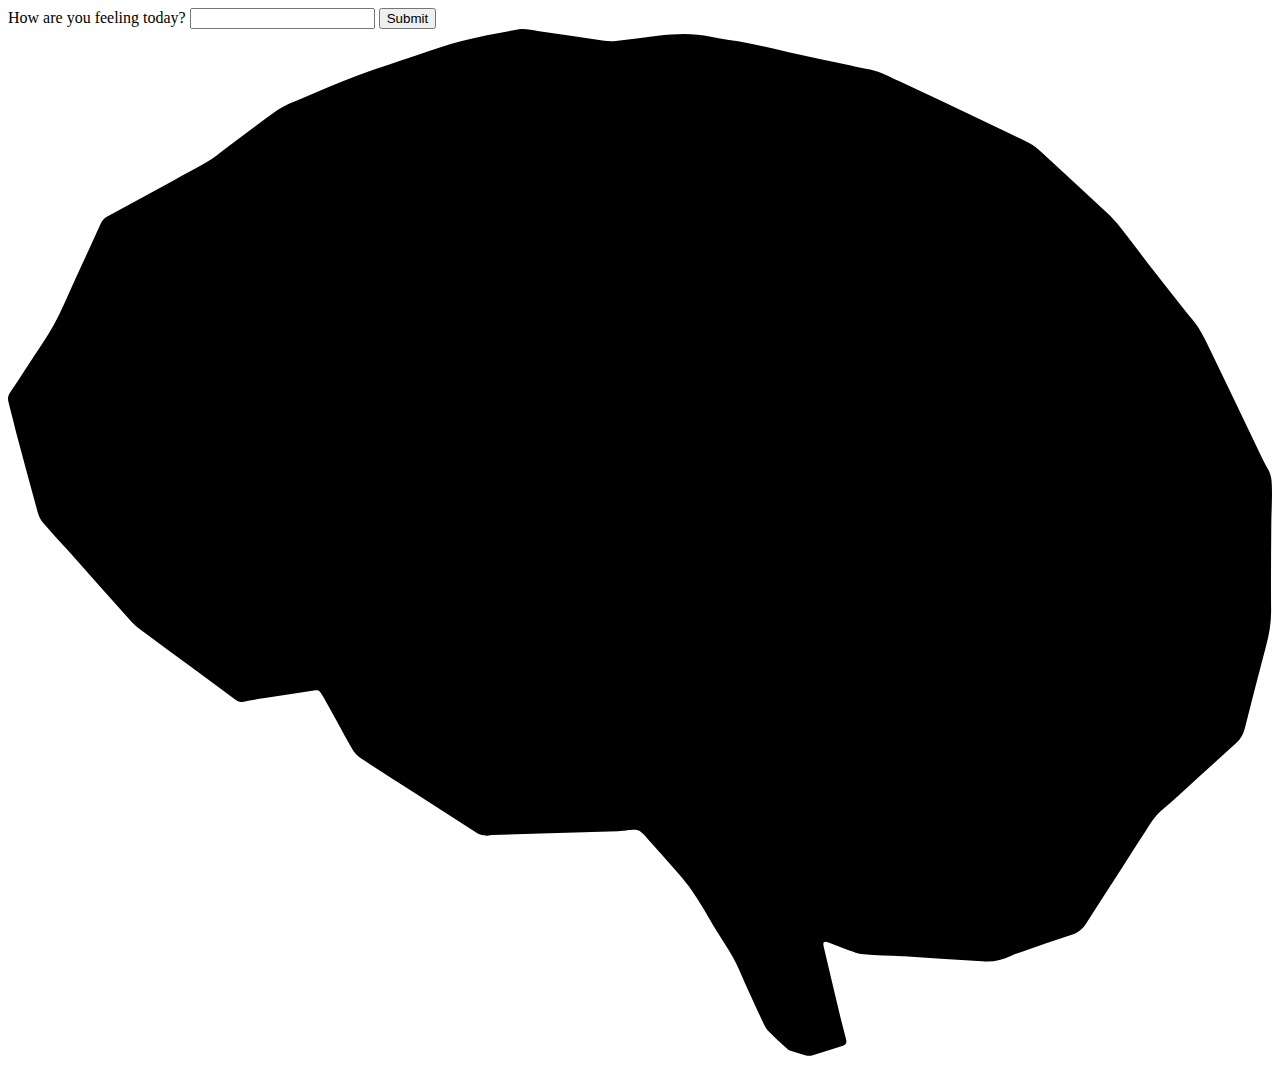
==== commit 7a2cd2bf: "Created server and stuff, svg bugging" ====
--- a/aMRI/dump/index.html
+++ b/aMRI/dump/index.html
@@ -9,7 +9,13 @@
   </head>
   <body>
     <div id="aMRI-prompt-container">
-      <!-- <form action="/action_page.php" method="get" id="aMRI-prompt-form">
+      <!-- <form action="/postData.php" method="get" id="aMRI-prompt-form"> -->
+      <div id="aMRI-prompt-form">
+        <label for="amri-prompt">How are you feeling today?</label>
+        <input type="text" id="amri-prompt" name="amri-prompt" />
+        <button id="aMRI-prompt-submit-button">Submit</button>
+      </div>
+      <!-- <form method="get" id="aMRI-prompt-form">
         <label for="amri-prompt">How are you feeling today?</label>
         <input type="text" id="amri-prompt" name="amri-prompt" />
         <input type="submit" value="Submit" />
